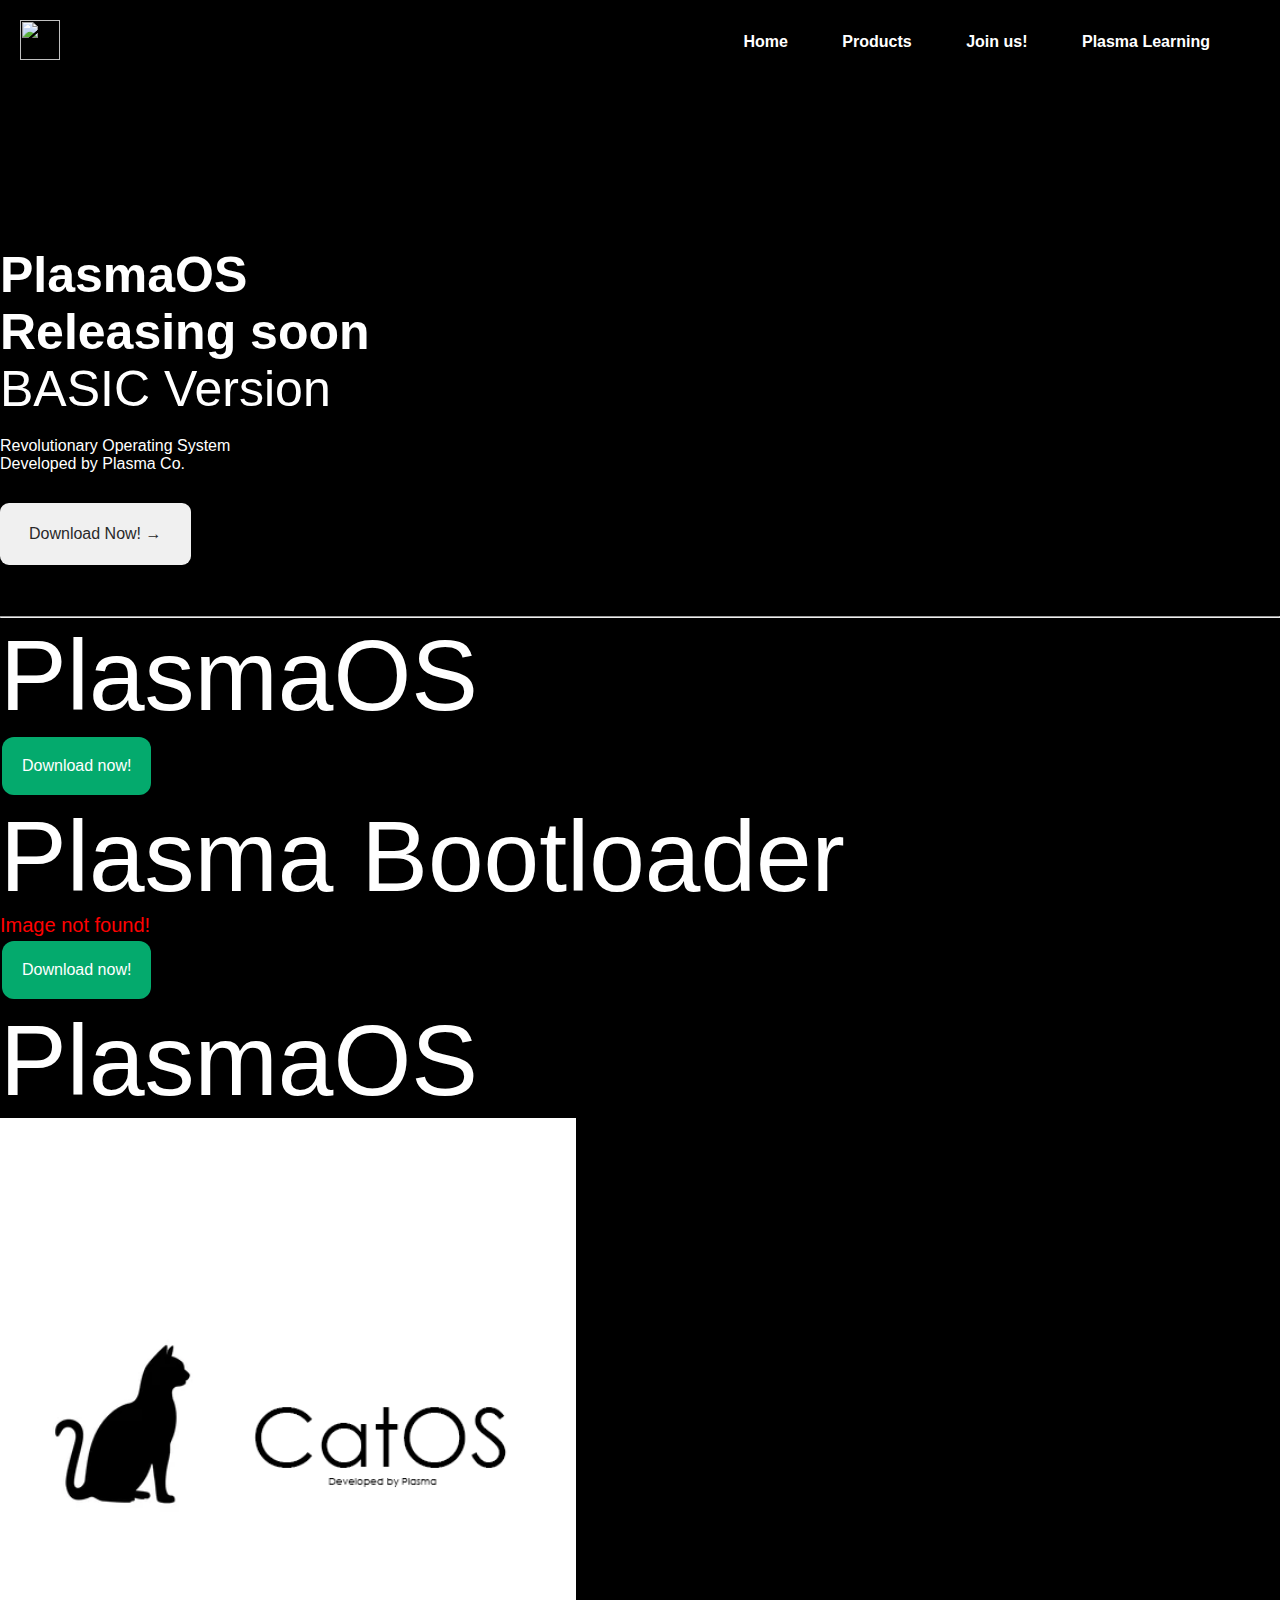
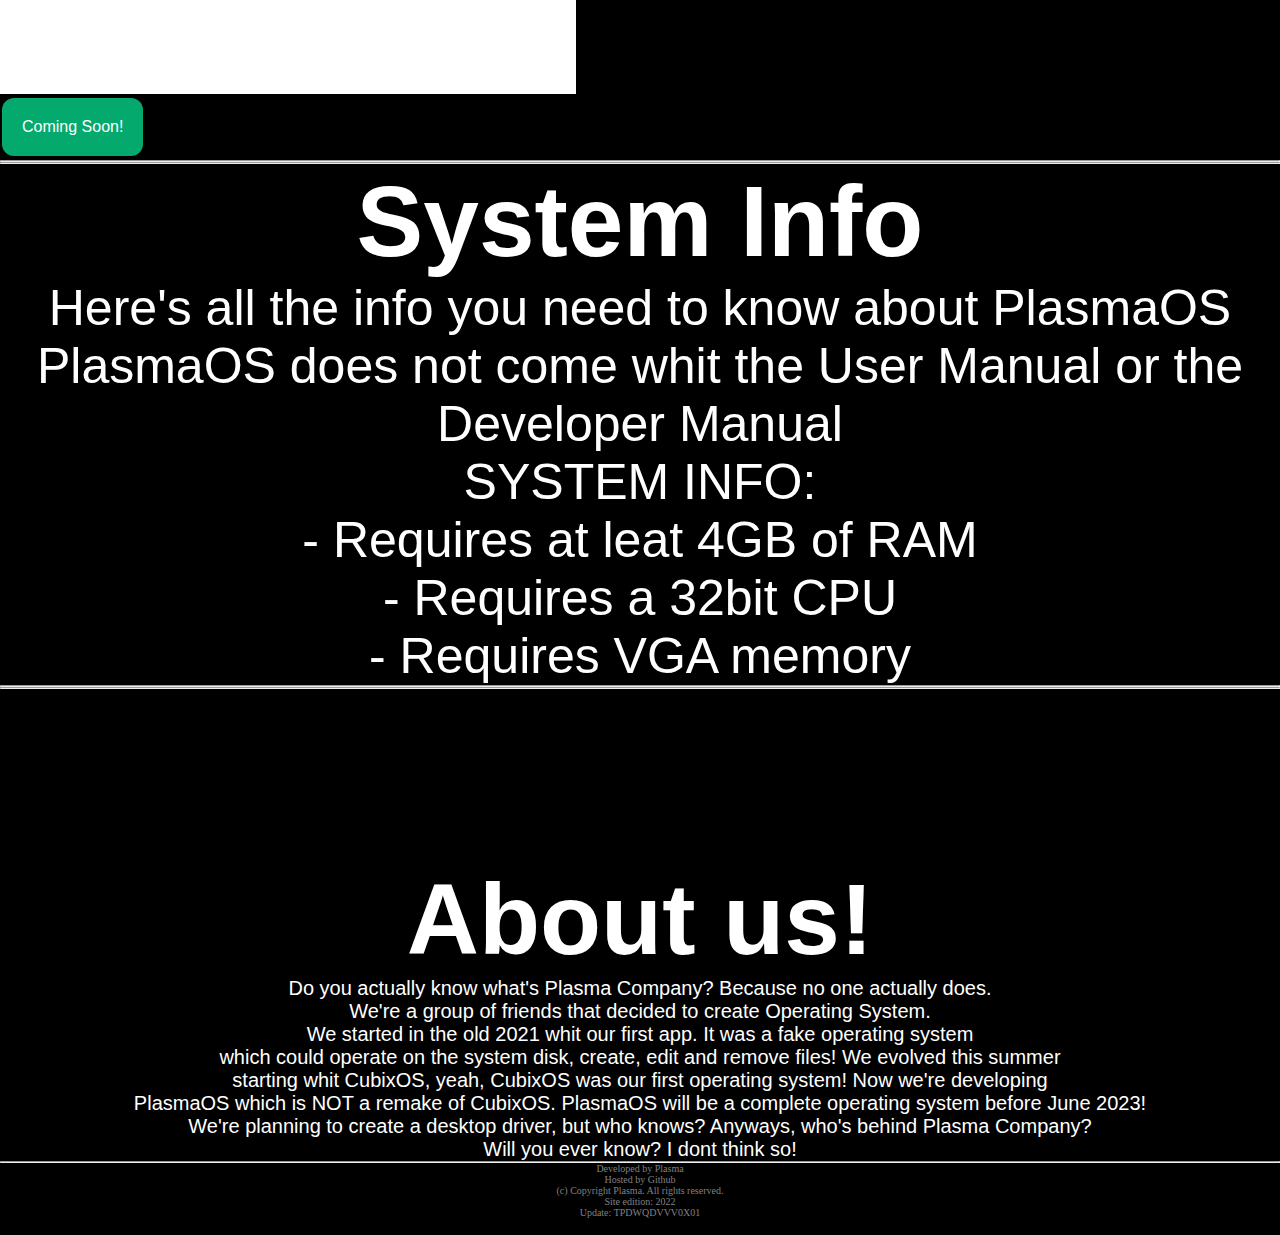
==== index.html @ cb1a321b "Update index.html" ====
<!DOCTYPE html>
<html lang="en">
<head>
    <meta charset="UTF-8">
    <meta http-equiv="X-UA-Compatible" content="IE=edge">
    <meta name="viewport" content="width=device-width, initial-scale=1.0">
    <title>Plasma</title>
    <link rel="stylesheet" href="styles.css">
    <link rel="icon" href="plasma.png">
</head>
<body>
 
    <div class="header">
        <div class="container">
            <!-- navbar -->
            <div class="navbar">
                <div class="logo">
                    <img src="plasma.png" alt="" width="40" height="40">
                </div>
 
                <nav>
                    <ul>
                        <a href="https://plasmaco.github.io/"><li>Home</li></a>
                        <a href="https://github.com/plasmaco/Plasma-OS"><li>Products</li></a>
                        <!--<li>System Info</li>
                        <li>About</li>-->
                        <a href="https://discord.gg/92RFjFyFHH"><li>Join us!</li></a>
                        <a href="https://github.com/plasmaco/Plasma-OS/tree/main/FINAL"><li>Plasma Learning</li></a>
                    </ul>
                </nav>
 
            </div>
            <!-- end navbar -->
            <div class="row" style="padding-top: 8rem;">
 
                <!-- left text -->
                <div class="col-2">
                    <h1>PlasmaOS</h1>
                    <h1>Releasing soon</h1>
                    <h1 class="text_info" >BASIC Version</h1>
                    <p class="text_para" >Revolutionary Operating System <br> Developed by Plasma Co.</p> 
                    <a href="" class="btn" >Download Now!  &#8594</a>    <!--&#8594-->        
                </div>
 
                <!-- end left text -->
 
                <!-- right image -->
                <div class="col-2" style="text-align: center;">
                  <!--<img src="plasmaoscopy.png" alt="" class="tocenter">-->
                  <video src="PlasmaADVERTISEMENT1 - Realizzato con Clipchamp.mp4" autoplay loop muted width="400" height="400"></video>
                </div>
            </div>
            
        </div>
        <div class="products">
          <hr>
          <p>PlasmaOS</p>
          <img src="plasmaoscopy.png" alt="" height="" width="" class="img">
          <a class="button button4" href="https://github.com/plasmaco/Plasma-OS/tree/main/FINAL">Download now!</a>
          <p>Plasma Bootloader</p>
          <p1>Image not found!</p>
          <a class="button button4" href="https://github.com/plasmaco/Plasma-OS/tree/main/PLASMA-BOOTLOADER">Download now!</a>
          <p>PlasmaOS</p>
          <img src="catos.png" alt="" height="" width="" class="img">
          <a class="button button4" href="">Coming Soon!</a>
          <hr>
        </div>
        <div class="sys-info">
          <hr>
          <h1>System Info</h1>
          <p>Here's all the info you need to know about PlasmaOS</p>
          <p>
            PlasmaOS does not come whit the User Manual or the Developer Manual
          </p>
          <p>SYSTEM INFO:</p>
          <p>- Requires at leat 4GB of RAM</p>
          <p>- Requires a 32bit CPU</p>
          <p>- Requires VGA memory</p>
          <hr>
        </div>
        <div class="plasma-about">
          <hr>
          <h1>-----</h1>
          <h2>About us!</h2>
          <p>Do you actually know what's Plasma Company? Because no one actually does.</p>
          <p>We're a group of friends that decided to create Operating System.</p>
          <p>We started in the old 2021 whit our first app. It was a fake operating system</p>
          <p>which could operate on the system disk, create, edit and remove files! We evolved this summer</p>
          <p>starting whit CubixOS, yeah, CubixOS was our first operating system! Now we're developing</p>
          <p>PlasmaOS which is NOT a remake of CubixOS. PlasmaOS will be a complete operating system before June 2023!</p>
          <p>We're planning to create a desktop driver, but who knows? Anyways, who's behind Plasma Company?</p>
          <p>Will you ever know? I dont think so!</p>
          <hr>
        </div>
        <div class="copyright">
          <p>Developed by Plasma</p>
          <p>Hosted by Github</p>
          <p>(c) Copyright Plasma. All rights reserved.</p>
          <p>Site edition: 2022</p>
          <p>Update: TPDWQDVVV0X01</p>
          <h1>Plasma Recognised</h1>
        </div>
      </div>
 
</body>
</html>
---- styles.css ----
@import url('https://fonts.googleapis.com/css2?family=Inter:wght@100;200;300;400;500;600;700;800;900&family=Open+Sans:ital,wght@0,300;0,400;0,500;0,600;0,700;0,800;1,300;1,400;1,500;1,600;1,700;1,800&display=swap');
 
 
*
{
    margin: 0;
    padding: 0;
    box-sizing: border-box;
    background: #000;
 
}
 
body{
 
    font-family: 'Ubuntu', sans-serif;
    height: 100vh;
}
 
.navbar
{
    display: flex;
    align-items: center;
    padding: 20px;
}
 
nav{
    flex: 1;
    text-align: right;
}
 
nav ul{
    display: inline-block;
    list-style-type: none;
}
 
nav ul li 
{
    display: inline-block;
    margin-right: 50px;
    color: white;
    font-weight: 700;
}
 
ul li:hover {
    background: rgb(0, 0, 0);
    color: #ffffffe0;
}
 
a{
    text-decoration: none;
    color:rgb(255, 255, 255); ;
}
 
p{
    color: rgb(0, 0, 0);
}
 
.container
{
    max-width: 1400px;
    margin: auto;
    flex-wrap: wrap;
    justify-content: space-around;
}
 
.row
{
    display: flex;
    align-items: center;
    flex-wrap: wrap;
    justify-content: space-around;
}
 
.col-2
{
    flex-basis: 50%;
    min-width: 300px;
}
 
.col-2 img {
    max-width: 100%;
    padding: 50px 50px;
}
 
.col-2 h1 {
    font-size: 50px;
    line-height: 32px;
    margin: 25px 0;
    color: rgb(255, 255, 255);
}
 
.text_info
{
    font-size: 40px;
    font-weight: 200;
    color: white;
}
 
.text_para
{
    margin-top: 2rem;
    border-radius: 10px;
    color: white;
}
 
.btn
{
    display: inline-block;
    background: #f0f0f0;
    color: rgb(41,41,41);
    padding: 22px 29px;
    margin: 30px 0;
    border-radius: 9px;
}
 
.btn:hover {
    background: #242c6c;
    color: white;
    transition: 0.9s;
}

.sys-info {
  color: white;
  text-align: center;
  font-size: 50px;
}

.sys-info p {
  color: white;
  text-align: center;
  font-size: 50;
}

.sys-info p {
  color: white;
  text-align: center;
  font-size: 30;
}

.plasma-about h1{
  color: black;
  text-align: center;
  font-size: 150px;
}

.plasma-about h2{
  color: white;
  text-align: center;
  font-size: 100px;
}

.plasma-about p{
  color: white;
  text-align: center;
  font-size: 20px;
}

.copyright p{
  color: grey;
  text-align: center;
  font-family: Georgia, 'Times New Roman', Times, serif;
  font-size: 10px;
}

.copyright h1{
  color: black;
  text-align: center;
  font: 'Ubuntu', sans-serif;
  font-size: 15px;
}

.button {
    background-color: #04AA6D;
   border: none;
    color: white;
    padding: 20px;
    text-align: center;
    text-decoration: none;
    display: inline-block;
   font-size: 16px;
    margin: 4px 2px;
  }
  
  .button4 {border-radius: 12px;}

.products p {
    color: white;
    text-align: left;
    font-size: 100px;
}

.products p1 {
    color: red;
    text-align: left;
    font-size: 20px;
}

.products img {
    display: block;
    margin-left: left;
    margin-right: left;
    width: 45%;
}
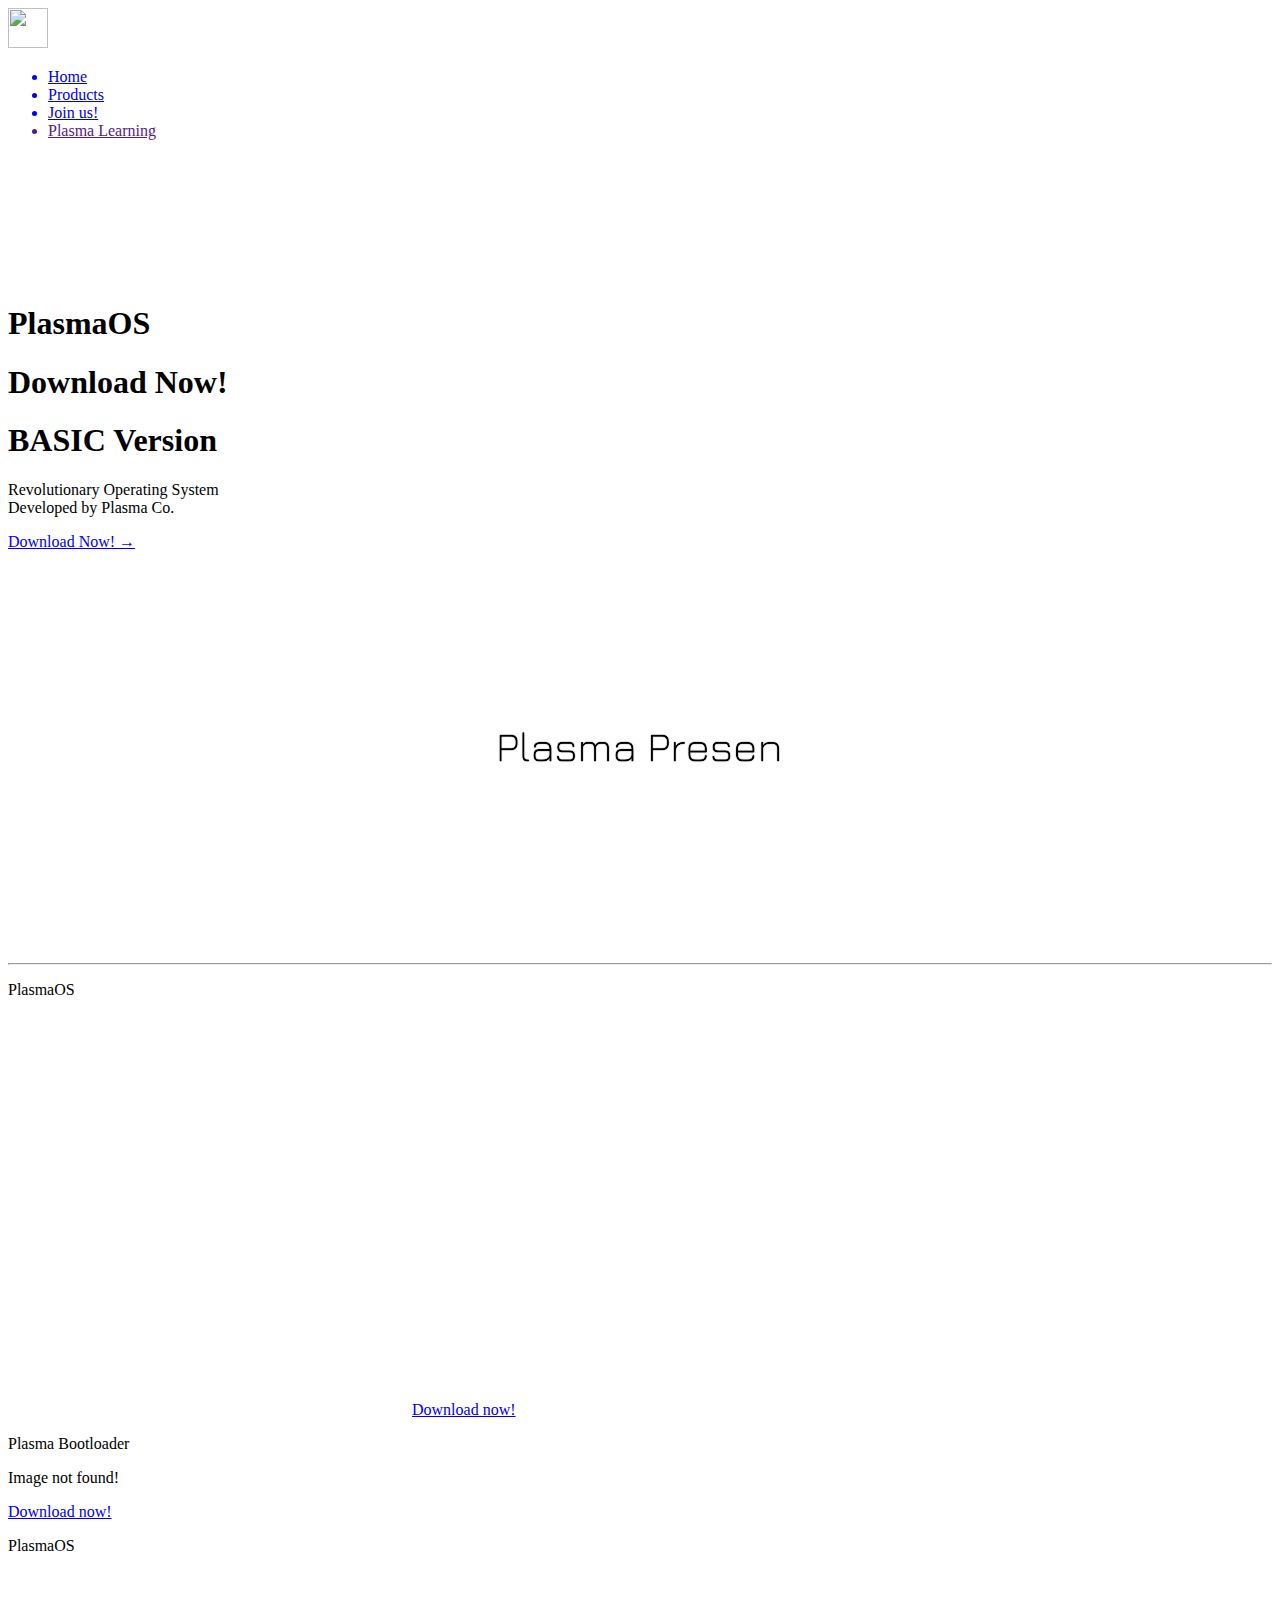
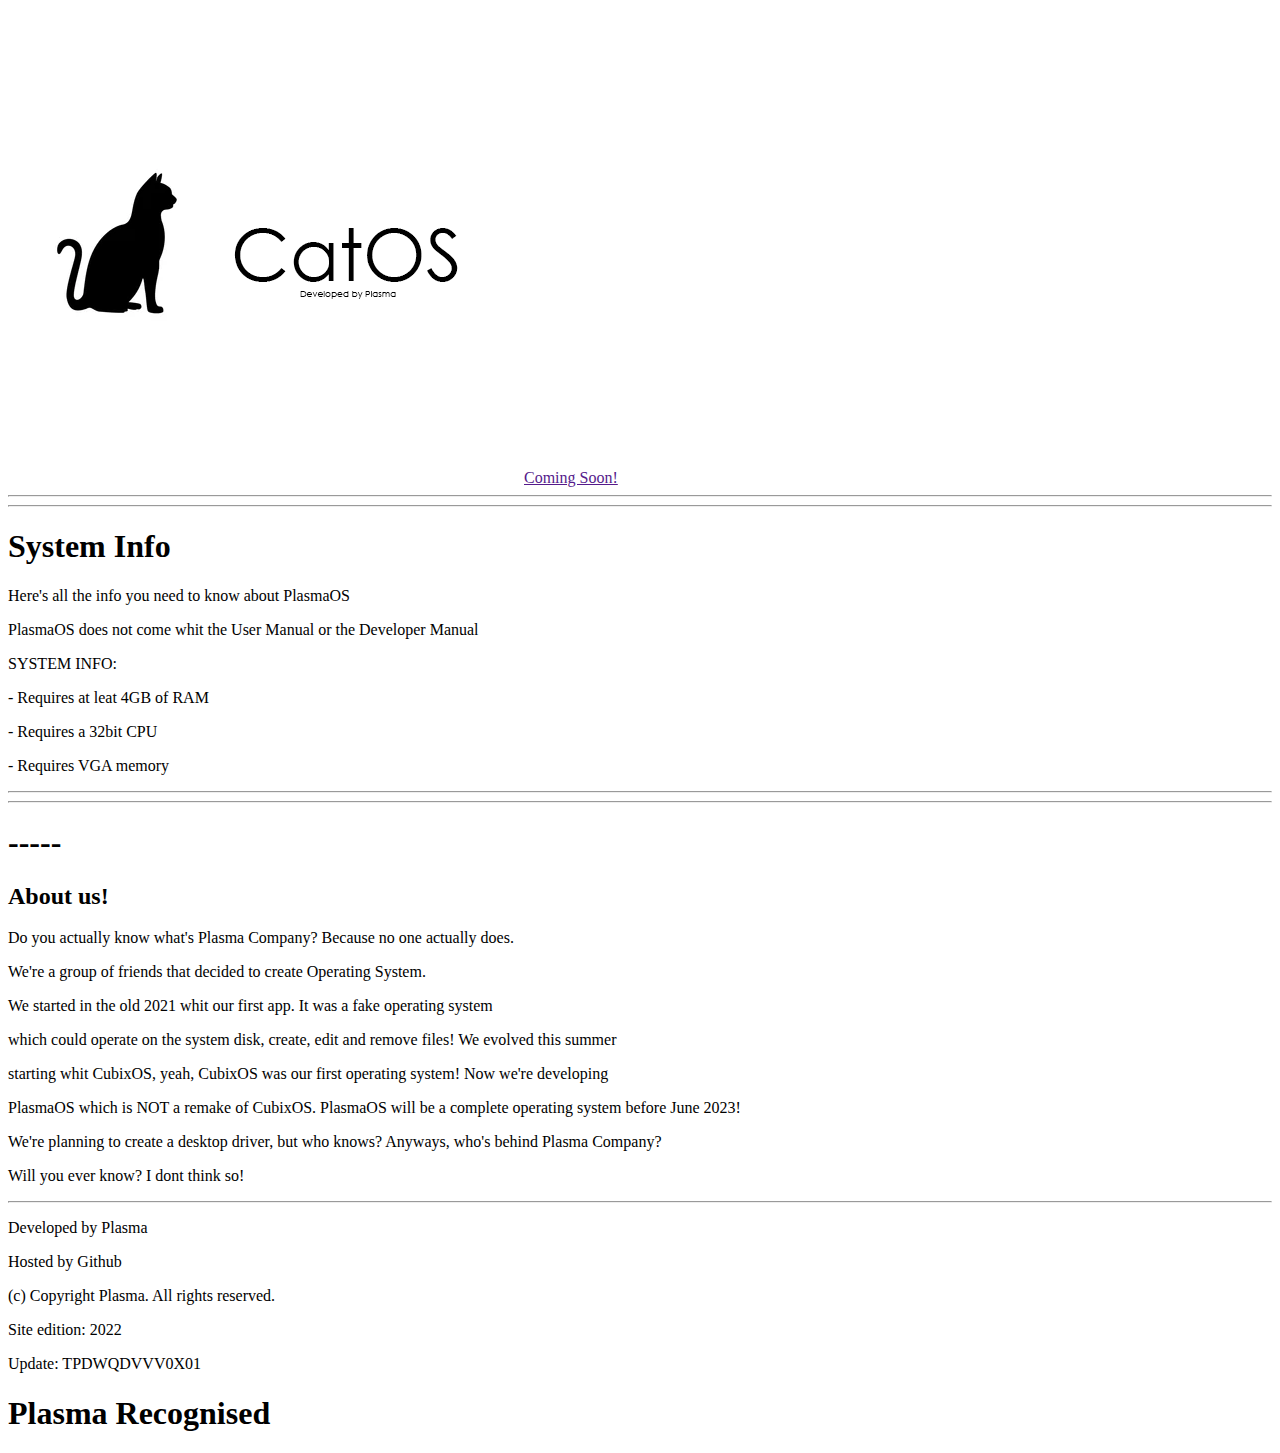
==== commit 1b51c412: "Merge pull request #4 from plasmaco/gabmeow-patch-2" ====
--- a/index.html
+++ b/index.html
@@ -5,7 +5,7 @@
     <meta http-equiv="X-UA-Compatible" content="IE=edge">
     <meta name="viewport" content="width=device-width, initial-scale=1.0">
     <title>Plasma</title>
-    <link rel="stylesheet" href="styles.css">
+    <link rel="stylesheet" href="style.css">
     <link rel="icon" href="plasma.png">
 </head>
 <body>
@@ -25,7 +25,7 @@
                         <!--<li>System Info</li>
                         <li>About</li>-->
                         <a href="https://discord.gg/92RFjFyFHH"><li>Join us!</li></a>
-                        <a href="https://github.com/plasmaco/Plasma-OS/tree/main/FINAL"><li>Plasma Learning</li></a>
+                        <a href=""><li>Plasma Learning</li></a>
                     </ul>
                 </nav>
  
@@ -36,10 +36,10 @@
                 <!-- left text -->
                 <div class="col-2">
                     <h1>PlasmaOS</h1>
-                    <h1>Releasing soon</h1>
+                    <h1>Download Now!</h1>
                     <h1 class="text_info" >BASIC Version</h1>
                     <p class="text_para" >Revolutionary Operating System <br> Developed by Plasma Co.</p> 
-                    <a href="" class="btn" >Download Now!  &#8594</a>    <!--&#8594-->        
+                    <a href="https://github.com/plasmaco/Plasma-OS/FINAL" class="btn" >Download Now!  &#8594</a>    <!--&#8594-->        
                 </div>
  
                 <!-- end left text -->
@@ -47,7 +47,7 @@
                 <!-- right image -->
                 <div class="col-2" style="text-align: center;">
                   <!--<img src="plasmaoscopy.png" alt="" class="tocenter">-->
-                  <video src="PlasmaADVERTISEMENT1 - Realizzato con Clipchamp.mp4" autoplay loop muted width="400" height="400"></video>
+                  <video src="CatOS - Realizzato con Clipchamp.mp4" autoplay loop muted width="400" height="400" class="catvid"></video>
                 </div>
             </div>
             
@@ -55,7 +55,7 @@
         <div class="products">
           <hr>
           <p>PlasmaOS</p>
-          <img src="plasmaoscopy.png" alt="" height="" width="" class="img">
+          <video src="PlasmaADVERTISEMENT1 - Realizzato con Clipchamp.mp4" autoplay loop muted width="400" height="400" class="img"></video>
           <a class="button button4" href="https://github.com/plasmaco/Plasma-OS/tree/main/FINAL">Download now!</a>
           <p>Plasma Bootloader</p>
           <p1>Image not found!</p>
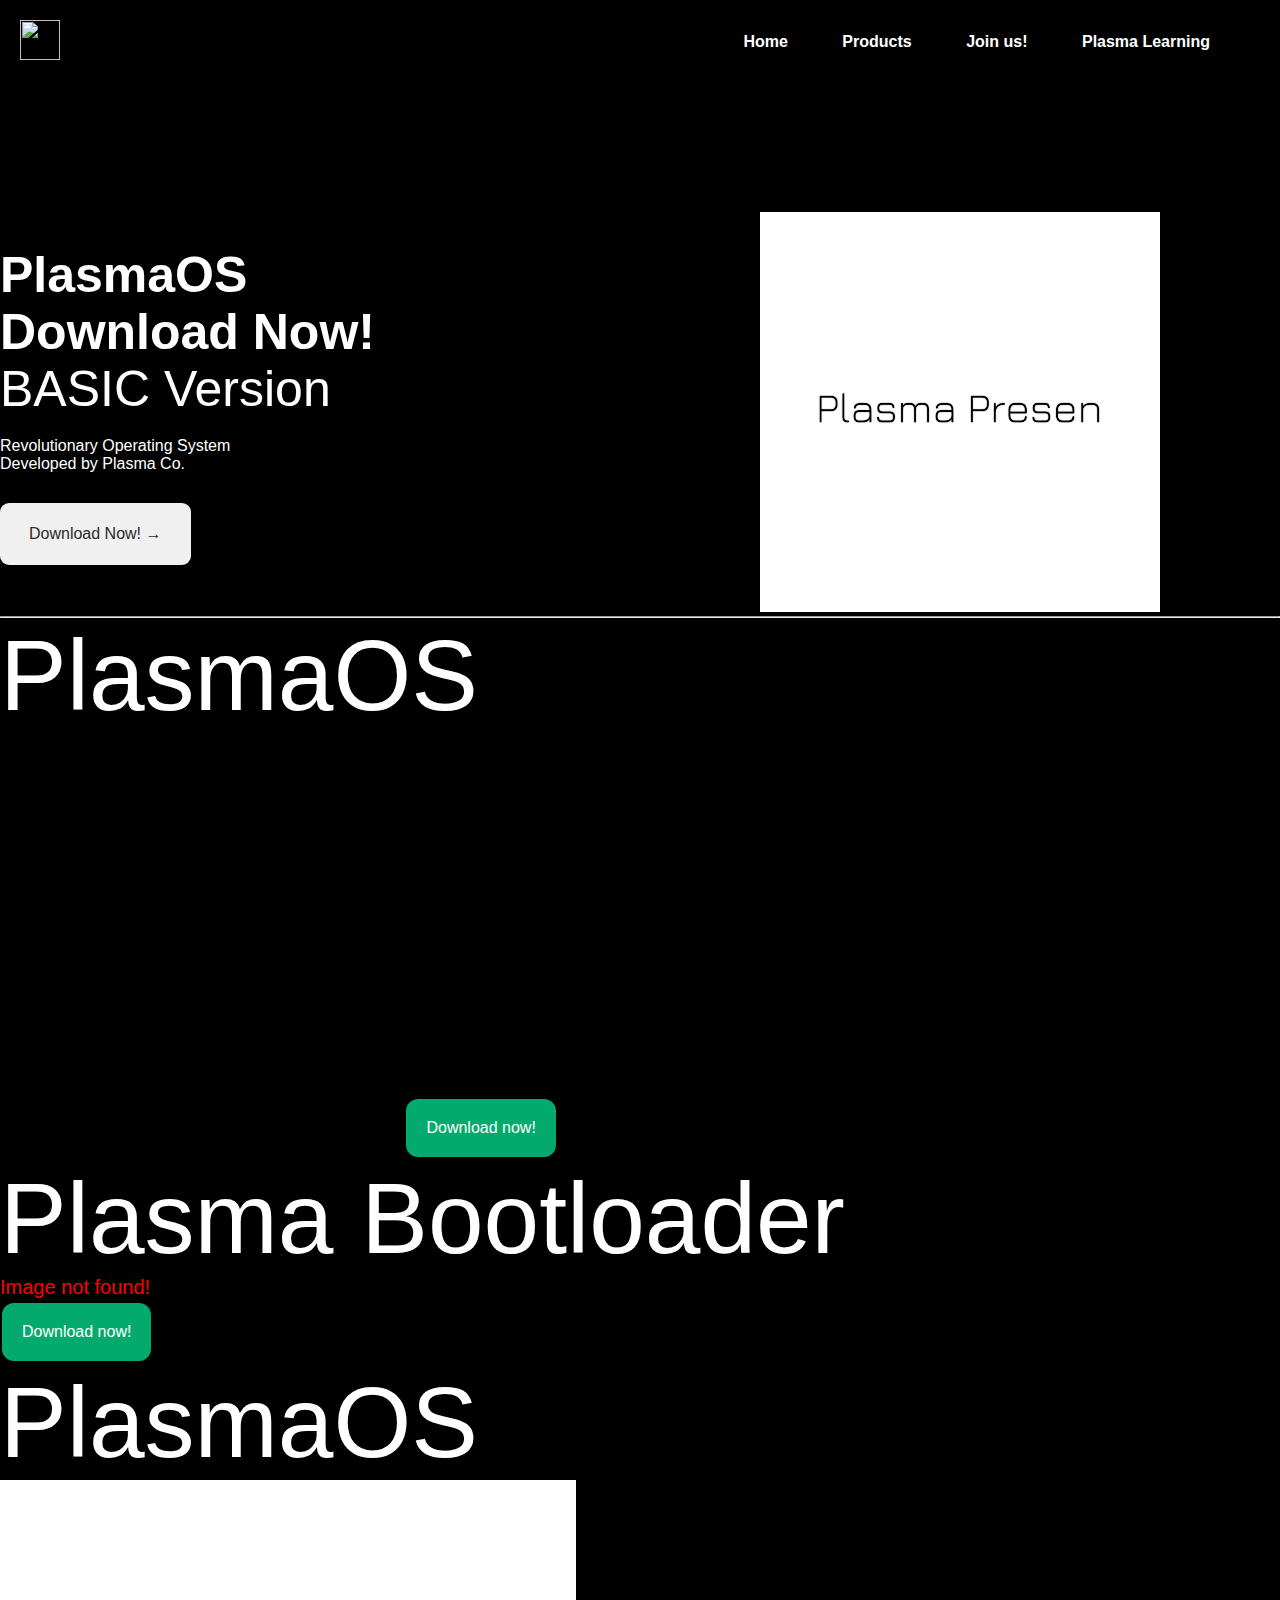
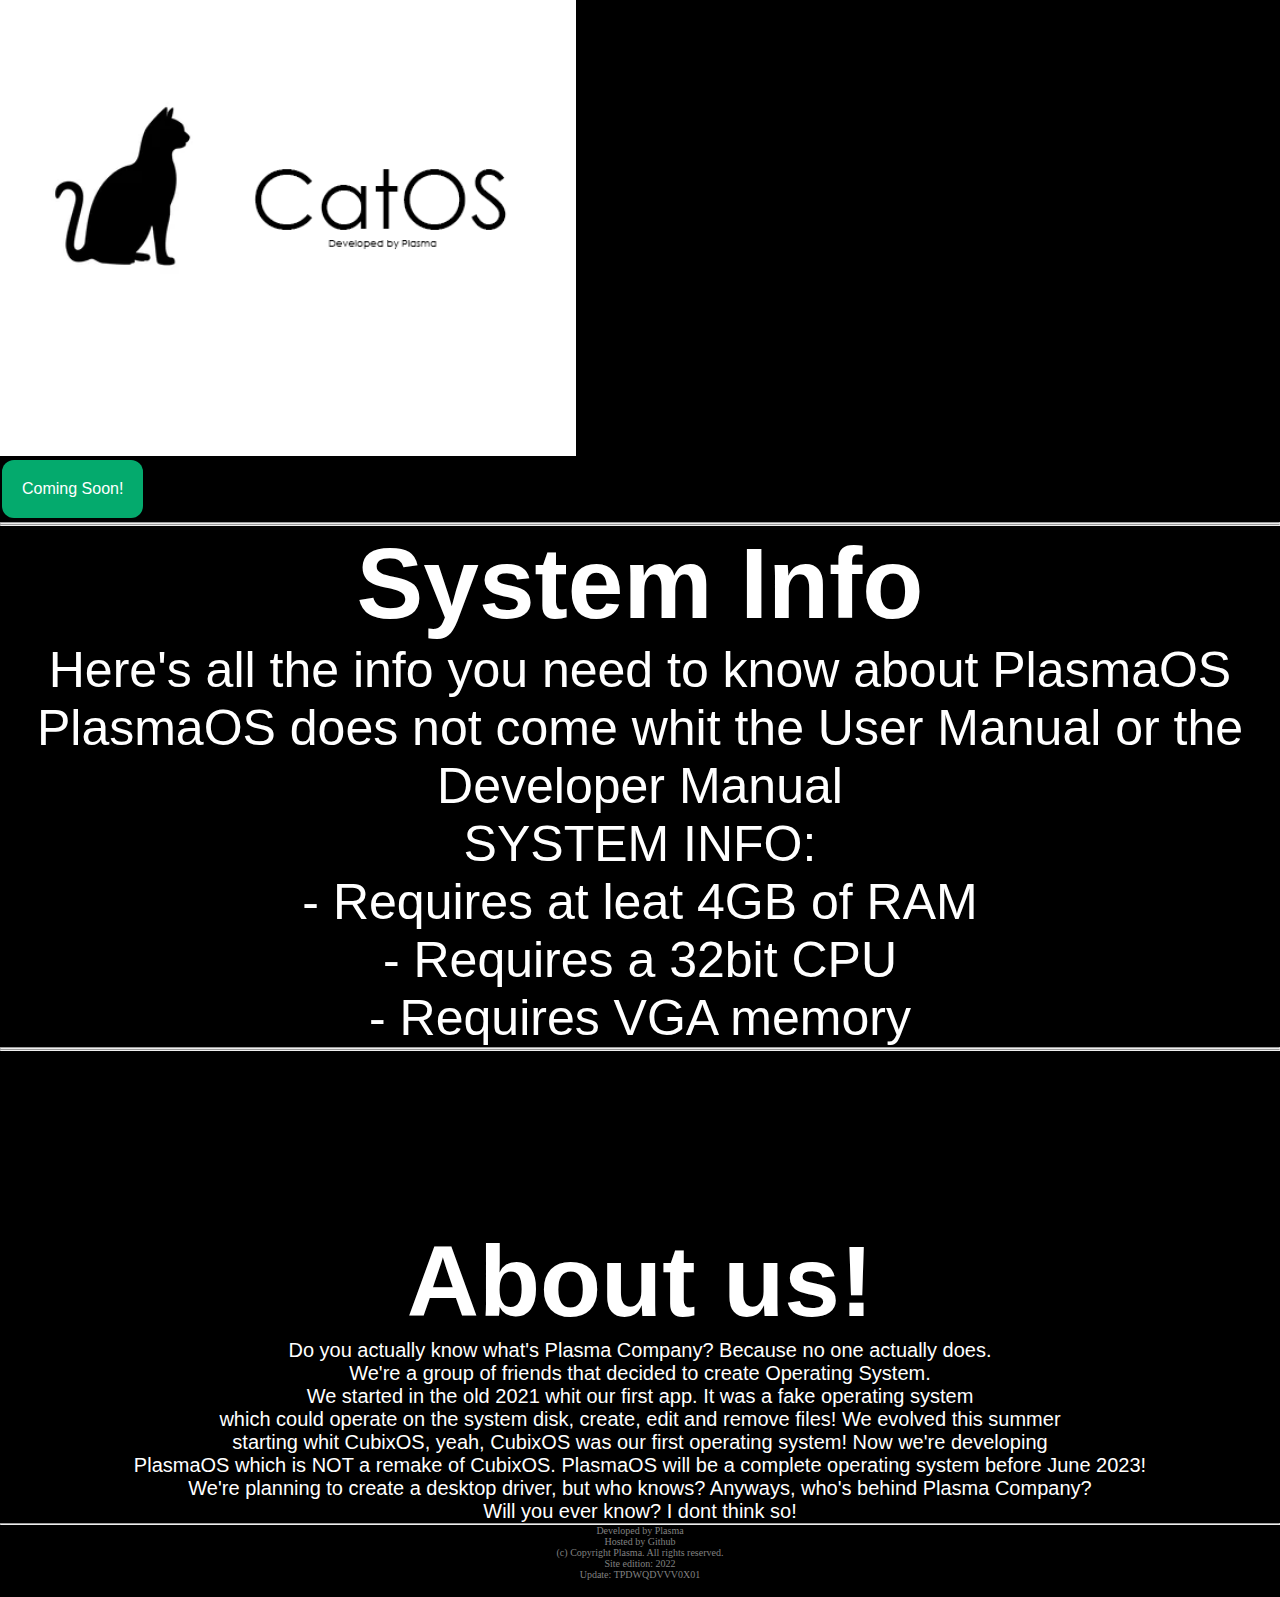
==== commit dbacbd10: "Update index.html" ====
--- a/index.html
+++ b/index.html
@@ -5,7 +5,7 @@
     <meta http-equiv="X-UA-Compatible" content="IE=edge">
     <meta name="viewport" content="width=device-width, initial-scale=1.0">
     <title>Plasma</title>
-    <link rel="stylesheet" href="style.css">
+    <link rel="stylesheet" href="styles.css">
     <link rel="icon" href="plasma.png">
 </head>
 <body>
--- a/styles.css
+++ b/styles.css
@@ -0,0 +1,203 @@
+@import url('https://fonts.googleapis.com/css2?family=Inter:wght@100;200;300;400;500;600;700;800;900&family=Open+Sans:ital,wght@0,300;0,400;0,500;0,600;0,700;0,800;1,300;1,400;1,500;1,600;1,700;1,800&display=swap');
+ 
+ 
+*
+{
+    margin: 0;
+    padding: 0;
+    box-sizing: border-box;
+    background: #000;
+ 
+}
+ 
+body{
+ 
+    font-family: 'Ubuntu', sans-serif;
+    height: 100vh;
+}
+ 
+.navbar
+{
+    display: flex;
+    align-items: center;
+    padding: 20px;
+}
+ 
+nav{
+    flex: 1;
+    text-align: right;
+}
+ 
+nav ul{
+    display: inline-block;
+    list-style-type: none;
+}
+ 
+nav ul li 
+{
+    display: inline-block;
+    margin-right: 50px;
+    color: white;
+    font-weight: 700;
+}
+ 
+ul li:hover {
+    background: rgb(0, 0, 0);
+    color: #ffffffe0;
+}
+ 
+a{
+    text-decoration: none;
+    color:rgb(255, 255, 255); ;
+}
+ 
+p{
+    color: rgb(0, 0, 0);
+}
+ 
+.container
+{
+    max-width: 1400px;
+    margin: auto;
+    flex-wrap: wrap;
+    justify-content: space-around;
+}
+ 
+.row
+{
+    display: flex;
+    align-items: center;
+    flex-wrap: wrap;
+    justify-content: space-around;
+}
+ 
+.col-2
+{
+    flex-basis: 50%;
+    min-width: 300px;
+}
+ 
+.col-2 img {
+    max-width: 100%;
+    padding: 50px 50px;
+}
+ 
+.col-2 h1 {
+    font-size: 50px;
+    line-height: 32px;
+    margin: 25px 0;
+    color: rgb(255, 255, 255);
+}
+ 
+.text_info
+{
+    font-size: 40px;
+    font-weight: 200;
+    color: white;
+}
+ 
+.text_para
+{
+    margin-top: 2rem;
+    border-radius: 10px;
+    color: white;
+}
+ 
+.btn
+{
+    display: inline-block;
+    background: #f0f0f0;
+    color: rgb(41,41,41);
+    padding: 22px 29px;
+    margin: 30px 0;
+    border-radius: 9px;
+}
+ 
+.btn:hover {
+    background: #242c6c;
+    color: white;
+    transition: 0.9s;
+}
+
+.sys-info {
+  color: white;
+  text-align: center;
+  font-size: 50px;
+}
+
+.sys-info p {
+  color: white;
+  text-align: center;
+  font-size: 50;
+}
+
+.sys-info p {
+  color: white;
+  text-align: center;
+  font-size: 30;
+}
+
+.plasma-about h1{
+  color: black;
+  text-align: center;
+  font-size: 150px;
+}
+
+.plasma-about h2{
+  color: white;
+  text-align: center;
+  font-size: 100px;
+}
+
+.plasma-about p{
+  color: white;
+  text-align: center;
+  font-size: 20px;
+}
+
+.copyright p{
+  color: grey;
+  text-align: center;
+  font-family: Georgia, 'Times New Roman', Times, serif;
+  font-size: 10px;
+}
+
+.copyright h1{
+  color: black;
+  text-align: center;
+  font: 'Ubuntu', sans-serif;
+  font-size: 15px;
+}
+
+.button {
+    background-color: #04AA6D;
+   border: none;
+    color: white;
+    padding: 20px;
+    text-align: center;
+    text-decoration: none;
+    display: inline-block;
+   font-size: 16px;
+    margin: 4px 2px;
+  }
+  
+  .button4 {border-radius: 12px;}
+
+.products p {
+    color: white;
+    text-align: left;
+    font-size: 100px;
+}
+
+.products p1 {
+    color: red;
+    text-align: left;
+    font-size: 20px;
+}
+
+.products img {
+    display: block;
+    margin-left: left;
+    margin-right: left;
+    width: 45%;
+}
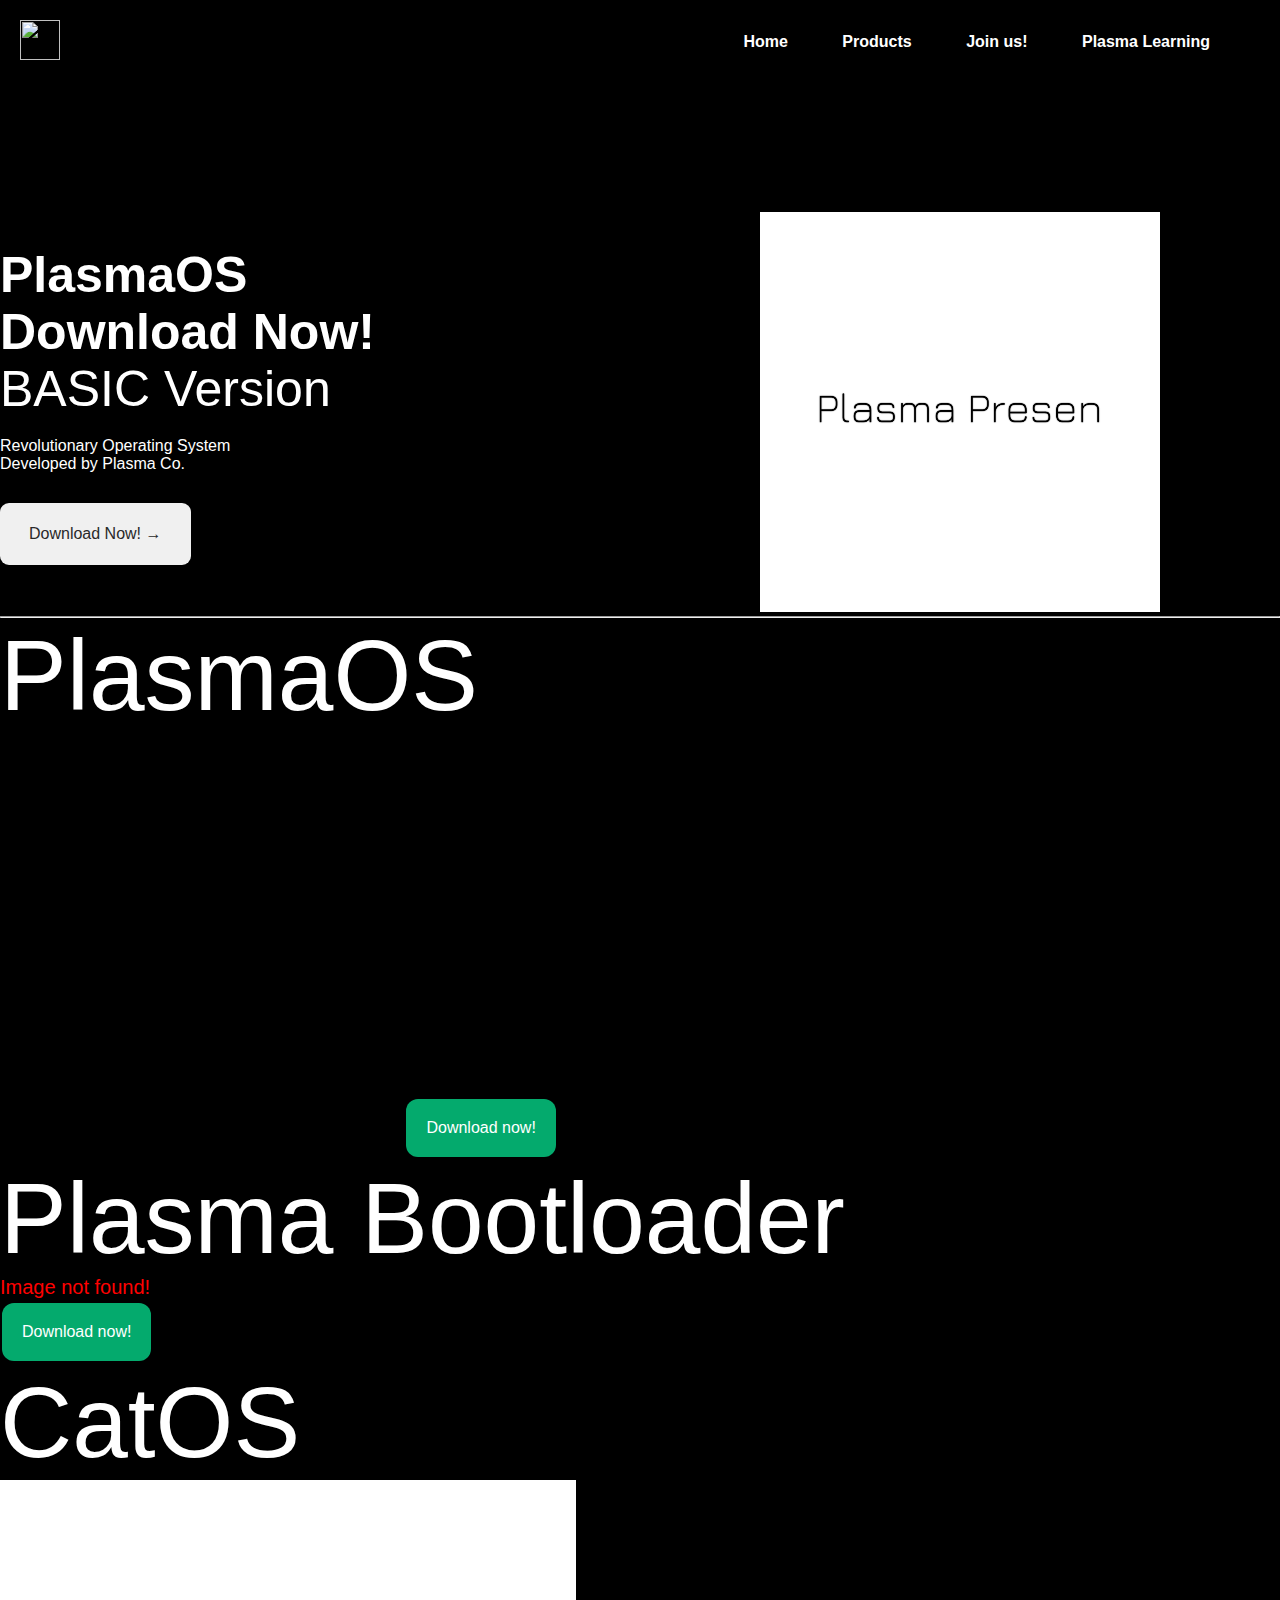
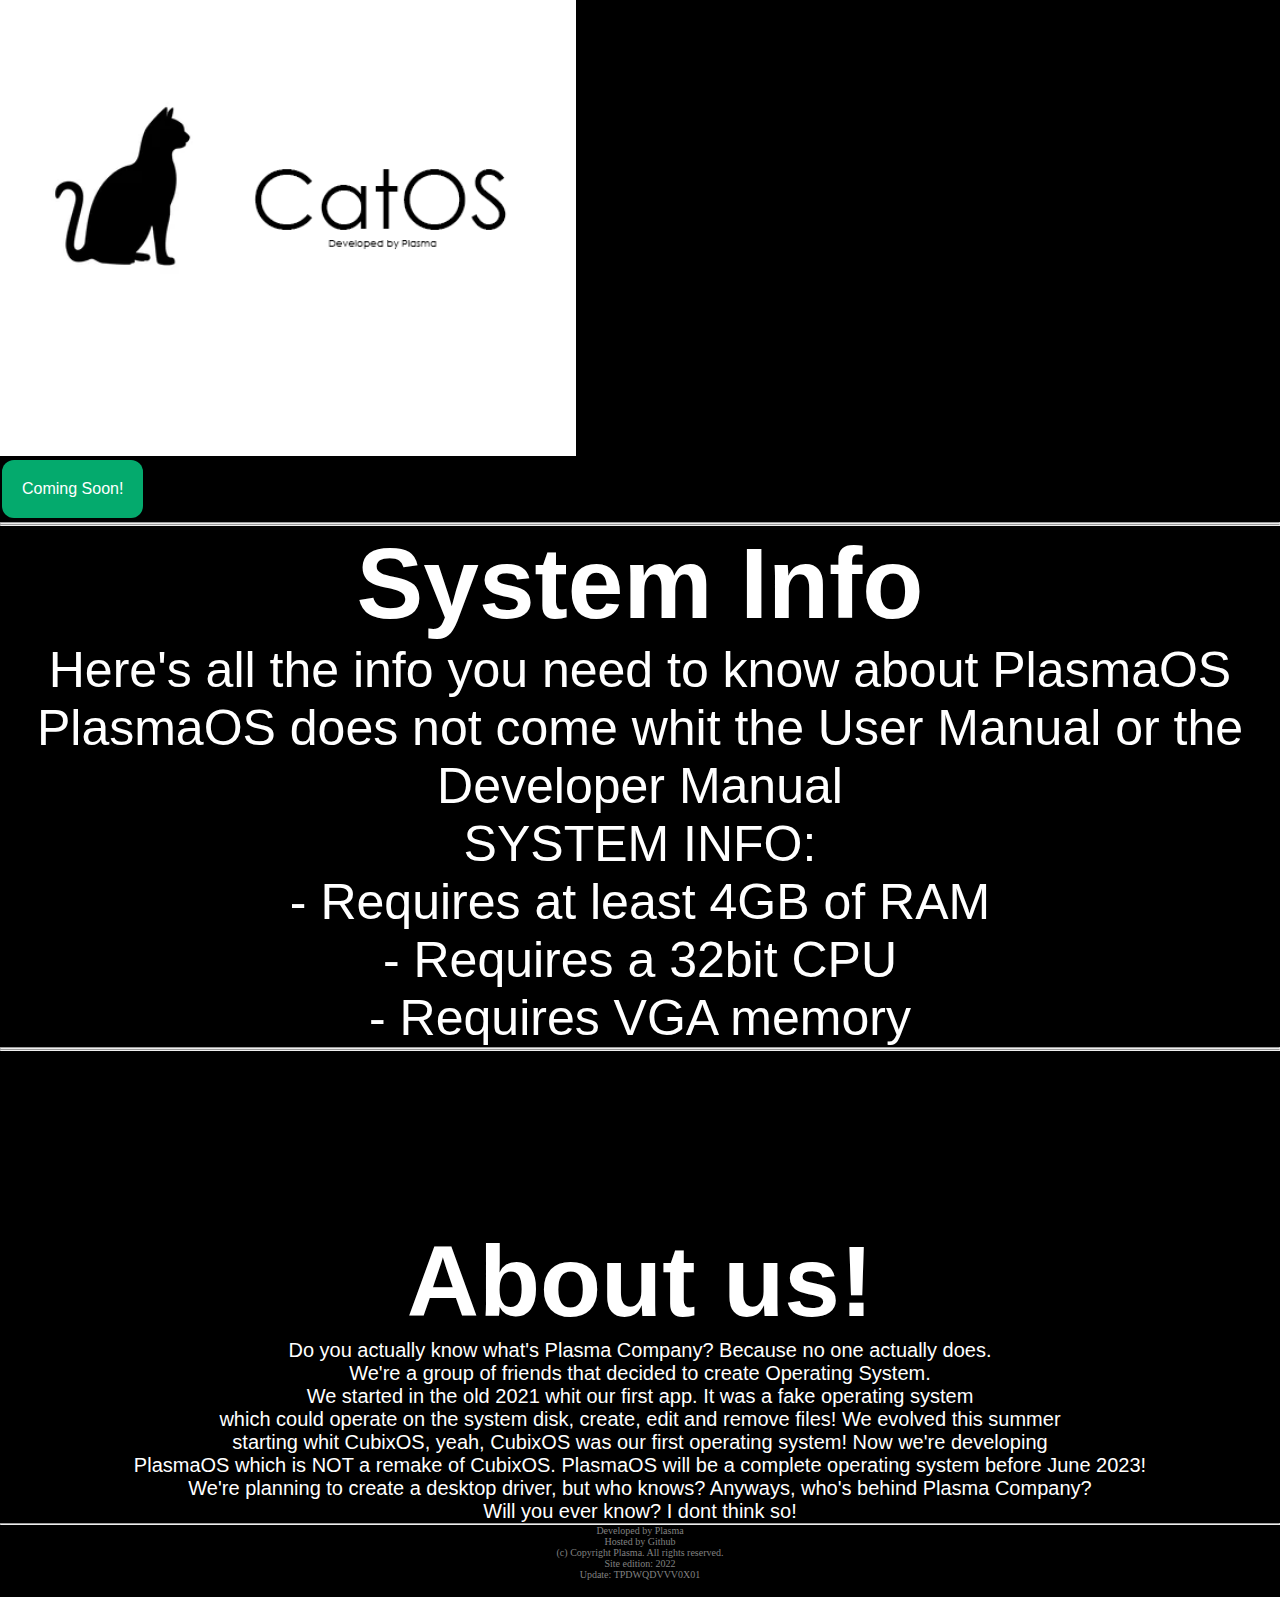
==== commit e5e1eca2: "Update index.html" ====
--- a/index.html
+++ b/index.html
@@ -39,7 +39,7 @@
                     <h1>Download Now!</h1>
                     <h1 class="text_info" >BASIC Version</h1>
                     <p class="text_para" >Revolutionary Operating System <br> Developed by Plasma Co.</p> 
-                    <a href="https://github.com/plasmaco/Plasma-OS/FINAL" class="btn" >Download Now!  &#8594</a>    <!--&#8594-->        
+                    <a href="https://github.com/plasmaco/Plasma-OS/tree/main/FINAL" class="btn" >Download Now!  &#8594</a>    <!--&#8594-->        
                 </div>
  
                 <!-- end left text -->
@@ -60,7 +60,7 @@
           <p>Plasma Bootloader</p>
           <p1>Image not found!</p>
           <a class="button button4" href="https://github.com/plasmaco/Plasma-OS/tree/main/PLASMA-BOOTLOADER">Download now!</a>
-          <p>PlasmaOS</p>
+          <p>CatOS</p>
           <img src="catos.png" alt="" height="" width="" class="img">
           <a class="button button4" href="">Coming Soon!</a>
           <hr>
@@ -73,7 +73,7 @@
             PlasmaOS does not come whit the User Manual or the Developer Manual
           </p>
           <p>SYSTEM INFO:</p>
-          <p>- Requires at leat 4GB of RAM</p>
+          <p>- Requires at least 4GB of RAM</p>
           <p>- Requires a 32bit CPU</p>
           <p>- Requires VGA memory</p>
           <hr>
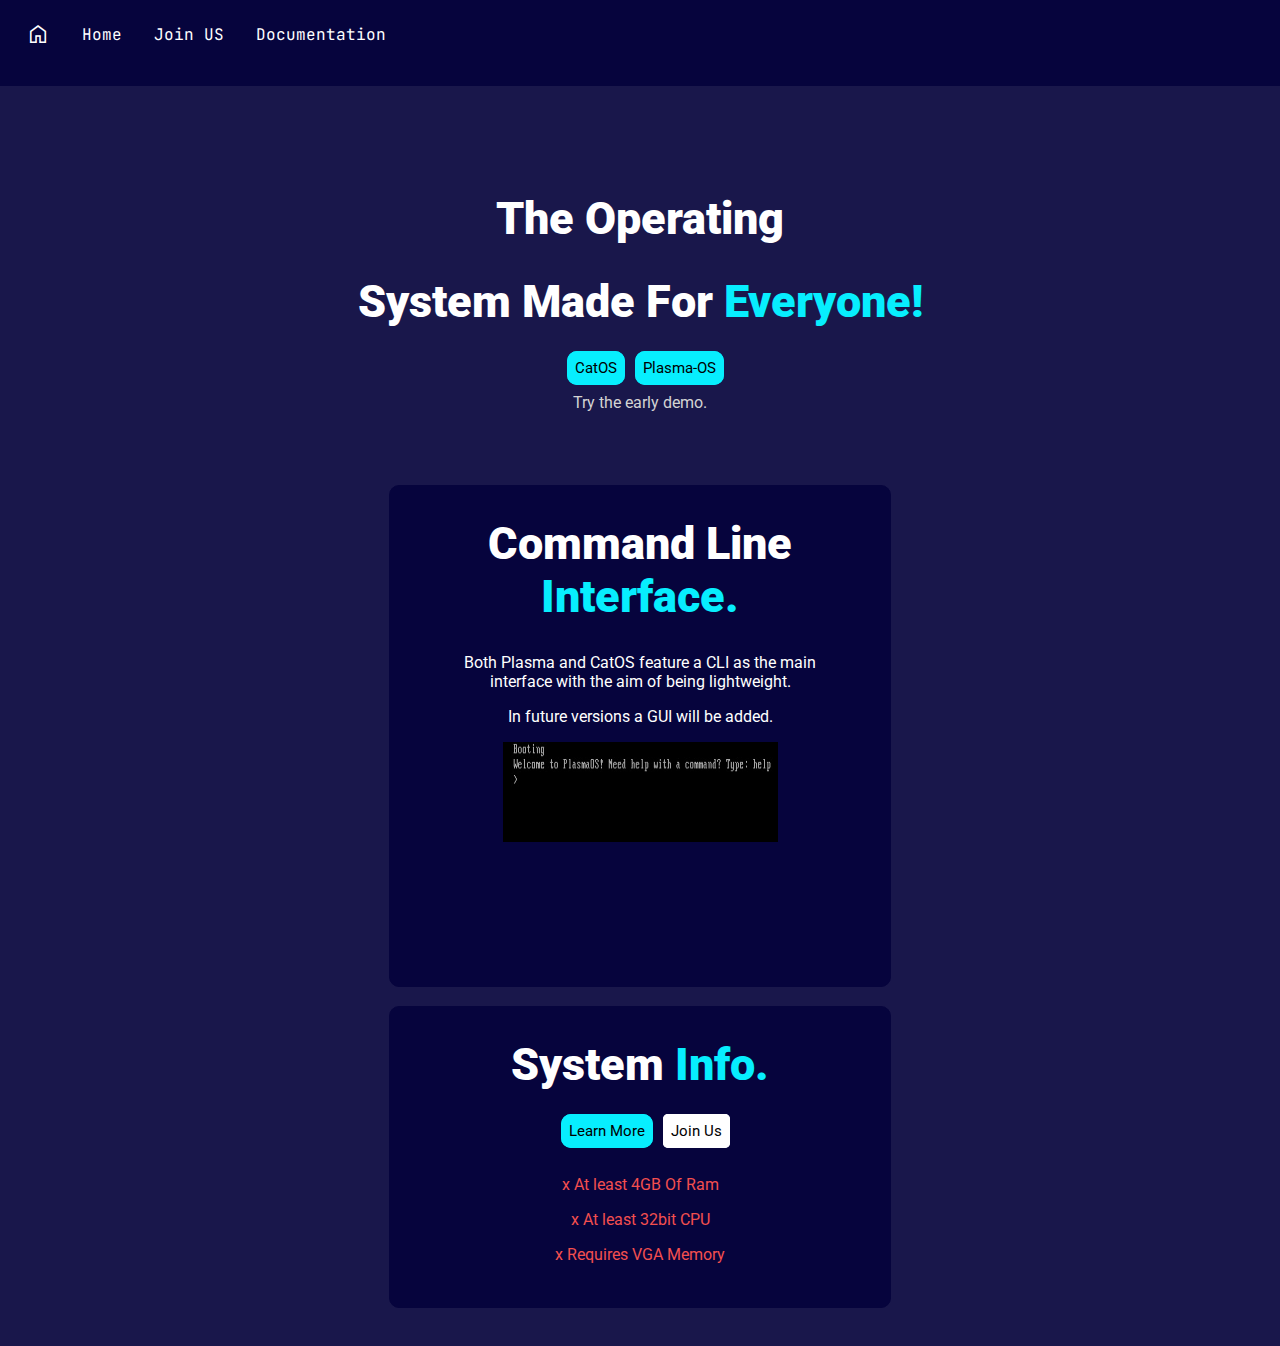
==== commit 10507d98: "Create index.html" ====
--- a/index.html
+++ b/index.html
@@ -1,106 +1,44 @@
+
 <!DOCTYPE html>
 <html lang="en">
 <head>
     <meta charset="UTF-8">
     <meta http-equiv="X-UA-Compatible" content="IE=edge">
     <meta name="viewport" content="width=device-width, initial-scale=1.0">
-    <title>Plasma</title>
-    <link rel="stylesheet" href="styles.css">
-    <link rel="icon" href="plasma.png">
+    <link rel="stylesheet" href="style.css">
+    <link rel="stylesheet" href="https://fonts.googleapis.com/css2?family=Material+Symbols+Outlined:opsz,wght,FILL,GRAD@20..48,100..700,0..1,-50..200" />
+    <title>The Plasma Project</title>
 </head>
 <body>
- 
-    <div class="header">
-        <div class="container">
-            <!-- navbar -->
-            <div class="navbar">
-                <div class="logo">
-                    <img src="plasma.png" alt="" width="40" height="40">
-                </div>
- 
-                <nav>
-                    <ul>
-                        <a href="https://plasmaco.github.io/"><li>Home</li></a>
-                        <a href="https://github.com/plasmaco/Plasma-OS"><li>Products</li></a>
-                        <!--<li>System Info</li>
-                        <li>About</li>-->
-                        <a href="https://discord.gg/92RFjFyFHH"><li>Join us!</li></a>
-                        <a href=""><li>Plasma Learning</li></a>
-                    </ul>
-                </nav>
- 
-            </div>
-            <!-- end navbar -->
-            <div class="row" style="padding-top: 8rem;">
- 
-                <!-- left text -->
-                <div class="col-2">
-                    <h1>PlasmaOS</h1>
-                    <h1>Download Now!</h1>
-                    <h1 class="text_info" >BASIC Version</h1>
-                    <p class="text_para" >Revolutionary Operating System <br> Developed by Plasma Co.</p> 
-                    <a href="https://github.com/plasmaco/Plasma-OS/tree/main/FINAL" class="btn" >Download Now!  &#8594</a>    <!--&#8594-->        
-                </div>
- 
-                <!-- end left text -->
- 
-                <!-- right image -->
-                <div class="col-2" style="text-align: center;">
-                  <!--<img src="plasmaoscopy.png" alt="" class="tocenter">-->
-                  <video src="CatOS - Realizzato con Clipchamp.mp4" autoplay loop muted width="400" height="400" class="catvid"></video>
-                </div>
-            </div>
-            
-        </div>
-        <div class="products">
-          <hr>
-          <p>PlasmaOS</p>
-          <video src="PlasmaADVERTISEMENT1 - Realizzato con Clipchamp.mp4" autoplay loop muted width="400" height="400" class="img"></video>
-          <a class="button button4" href="https://github.com/plasmaco/Plasma-OS/tree/main/FINAL">Download now!</a>
-          <p>Plasma Bootloader</p>
-          <p1>Image not found!</p>
-          <a class="button button4" href="https://github.com/plasmaco/Plasma-OS/tree/main/PLASMA-BOOTLOADER">Download now!</a>
-          <p>CatOS</p>
-          <img src="catos.png" alt="" height="" width="" class="img">
-          <a class="button button4" href="">Coming Soon!</a>
-          <hr>
-        </div>
-        <div class="sys-info">
-          <hr>
-          <h1>System Info</h1>
-          <p>Here's all the info you need to know about PlasmaOS</p>
-          <p>
-            PlasmaOS does not come whit the User Manual or the Developer Manual
-          </p>
-          <p>SYSTEM INFO:</p>
-          <p>- Requires at least 4GB of RAM</p>
-          <p>- Requires a 32bit CPU</p>
-          <p>- Requires VGA memory</p>
-          <hr>
-        </div>
-        <div class="plasma-about">
-          <hr>
-          <h1>-----</h1>
-          <h2>About us!</h2>
-          <p>Do you actually know what's Plasma Company? Because no one actually does.</p>
-          <p>We're a group of friends that decided to create Operating System.</p>
-          <p>We started in the old 2021 whit our first app. It was a fake operating system</p>
-          <p>which could operate on the system disk, create, edit and remove files! We evolved this summer</p>
-          <p>starting whit CubixOS, yeah, CubixOS was our first operating system! Now we're developing</p>
-          <p>PlasmaOS which is NOT a remake of CubixOS. PlasmaOS will be a complete operating system before June 2023!</p>
-          <p>We're planning to create a desktop driver, but who knows? Anyways, who's behind Plasma Company?</p>
-          <p>Will you ever know? I dont think so!</p>
-          <hr>
-        </div>
-        <div class="copyright">
-          <p>Developed by Plasma</p>
-          <p>Hosted by Github</p>
-          <p>(c) Copyright Plasma. All rights reserved.</p>
-          <p>Site edition: 2022</p>
-          <p>Update: TPDWQDVVV0X01</p>
-          <h1>Plasma Recognised</h1>
-        </div>
-      </div>
- 
+    <div class="nav" style="font-family: 'JetBrains Mono', monospace; background-color: #06043D;">
+        <ul>
+            <li><a><span class="material-symbols-outlined">home</span></a></li>
+            <li><a href="#" style="position: relative; top: 10px;">Home</a></li>
+            <li><a href="join/join.html" style="position: relative; top: 10px;">Join US</a></li>
+            <li><a href="documentation/doc.html" style="position: relative; top: 10px;">Documentation</a></li>
+        </ul><br>
+    </div><br><br><br><br>
+
+    <h1 style="font-size: 45px; font-family: 'Roboto', sans-serif;"><b>The Operating</b></h1>
+    <h1 style="font-size: 45px; font-family: 'Roboto', sans-serif;"><b>System Made For <span style="color: #07EEFE;">Everyone!</span></b></h1>
+    <a class="test" href="#">CatOS</a><a class="test" href="https://github.com/plasmaco/Plasma-OS/tree/main/FINAL">Plasma-OS</a><br>
+    <p style="color: lightgrey;">Try the early demo.</p><br><br><br>
+
+    <div style="background-color: #06043D; width: 500px; height: 500px; margin: 0 auto; border: #06043D 1px solid; border-radius: 10px;">
+        <h1 style="font-size: 45px; font-family: 'Roboto', sans-serif;"><b>Command Line <span style="color: #07EEFE;">Interface.</span></b></h1>
+        <p>Both Plasma and CatOS feature a CLI as the main<br>interface with the aim of being lightweight.</p>
+        <p>In future versions a GUI will be added.</p>
+        <img src="terminal.png" alt="" width="55%" height="20%">
+    </div><br>
+    <div style="background-color: #06043D; width: 500px; height: 300px; margin: 0 auto; border: #06043D 1px solid; border-radius: 10px; text-align: center;">
+        <h1 style="font-size: 45px; font-family: 'Roboto', sans-serif;"><b>System <span style="color: #07EEFE;">Info.</span></b></h1>
+        
+        <a class="test" href="https://github.com/plasmaco/Plasma-OS/tree/main/FINAL">Learn More</a><a class="button2" href="https://discord.gg/92RFjFyFHH">Join Us</a>
+        <ul><br>
+            <p style="color: rgb(243, 79, 79);">x At least 4GB Of Ram</p>
+            <p style="color: rgb(243, 79, 79);">x At least 32bit CPU</p>
+            <p style="color: rgb(243, 79, 79);">x Requires VGA Memory</p>
+        </ul>
+    </div><br><br>
 </body>
 </html>
--- a/style.css
+++ b/style.css
@@ -0,0 +1,68 @@
+/*All CSS Styling*/
+
+@import url('https://fonts.googleapis.com/css2?family=Roboto:wght@900&display=swap');
+@import url('https://fonts.googleapis.com/css2?family=Roboto:wght@500&display=swap');
+@import url('https://fonts.googleapis.com/css2?family=JetBrains+Mono:wght@700&display=swap');
+body{
+    width: 100%;
+    height: 100%;
+    margin: 0;
+    text-align: center;
+    color: white;
+    background-color: #19174B;
+    font-family: 'Roboto', sans-serif;
+}
+ul {
+    list-style-type: none;
+    margin: 0;
+    padding: 0;
+    overflow: hidden;
+    background-color: none;
+}
+
+li {
+    float: left;
+}
+
+li a {
+    display: block;
+    color: white;
+    text-align: center;
+    padding: 14px 16px;
+    text-decoration: none;
+}
+
+.material-symbols-outlined {
+    margin-top: 8px;
+    margin-left: 10px;
+  font-variation-settings:
+  'FILL' 0,
+  'wght' 400,
+  'GRAD' 0,
+  'opsz' 48
+}
+
+.test {
+    background-color: #07EEFE;
+    border: 8px solid #07EEFE;
+    border-radius: 10px;
+    width: 100px;
+    height: 35px;
+    color: black;
+    margin-left: 10px;
+    font-size: 15px;
+    text-decoration: none;
+}
+
+.button2 {
+    background-color: white;
+    border: 8px solid white;
+    border-radius: 5px;
+    width: 100px;
+    height: 35px;
+    color: black;
+    font-size: 15px;
+    margin-left: 10px;
+    color: black;
+    text-decoration: none;
+}
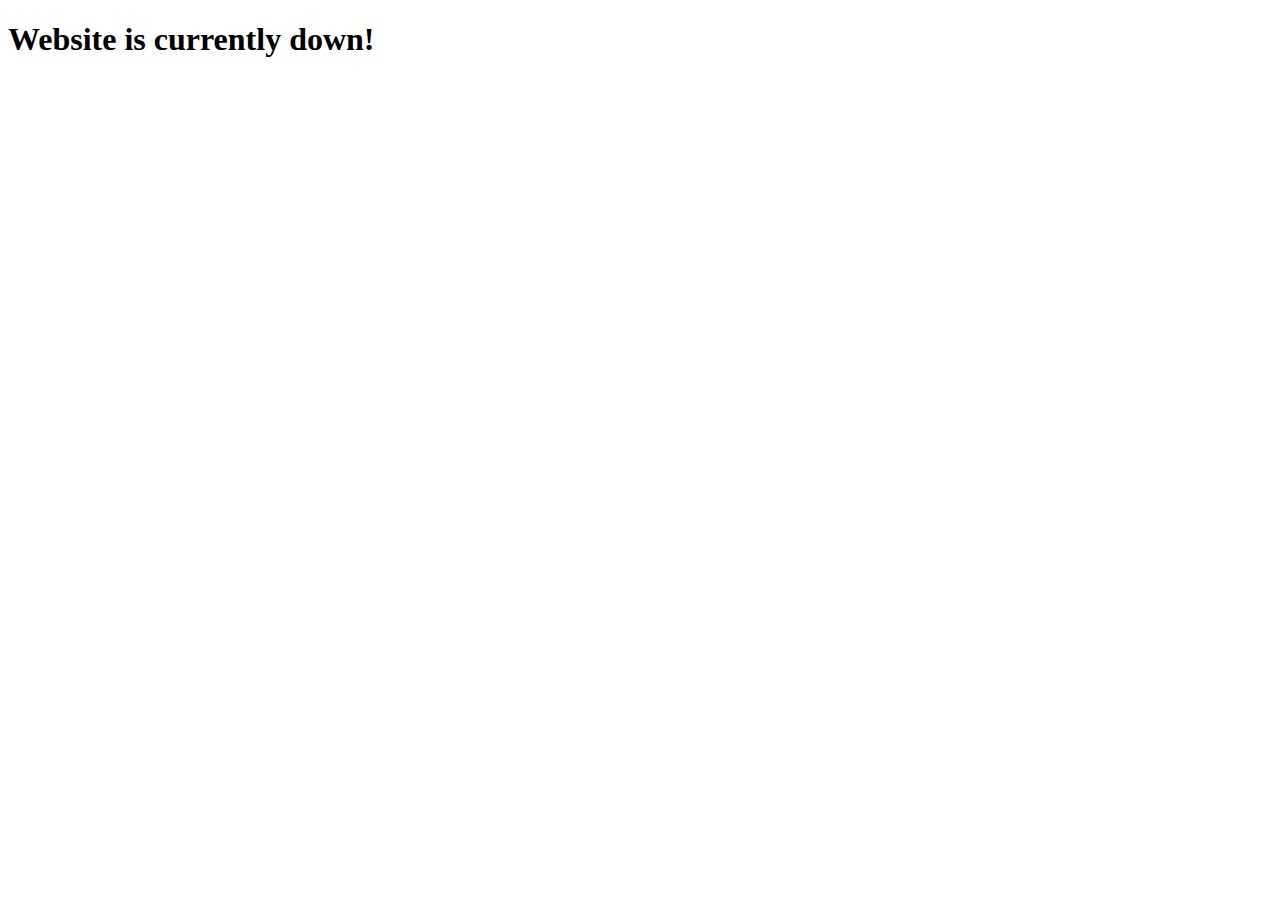
==== commit 4df34495: "Website Down" ====
--- a/index.html
+++ b/index.html
@@ -1,44 +1,11 @@
-
 <!DOCTYPE html>
 <html lang="en">
 <head>
     <meta charset="UTF-8">
-    <meta http-equiv="X-UA-Compatible" content="IE=edge">
     <meta name="viewport" content="width=device-width, initial-scale=1.0">
-    <link rel="stylesheet" href="style.css">
-    <link rel="stylesheet" href="https://fonts.googleapis.com/css2?family=Material+Symbols+Outlined:opsz,wght,FILL,GRAD@20..48,100..700,0..1,-50..200" />
-    <title>The Plasma Project</title>
+    <title>GreenSoft</title>
 </head>
 <body>
-    <div class="nav" style="font-family: 'JetBrains Mono', monospace; background-color: #06043D;">
-        <ul>
-            <li><a><span class="material-symbols-outlined">home</span></a></li>
-            <li><a href="#" style="position: relative; top: 10px;">Home</a></li>
-            <li><a href="join/join.html" style="position: relative; top: 10px;">Join US</a></li>
-            <li><a href="documentation/doc.html" style="position: relative; top: 10px;">Documentation</a></li>
-        </ul><br>
-    </div><br><br><br><br>
-
-    <h1 style="font-size: 45px; font-family: 'Roboto', sans-serif;"><b>The Operating</b></h1>
-    <h1 style="font-size: 45px; font-family: 'Roboto', sans-serif;"><b>System Made For <span style="color: #07EEFE;">Everyone!</span></b></h1>
-    <a class="test" href="#">CatOS</a><a class="test" href="https://github.com/plasmaco/Plasma-OS/tree/main/FINAL">Plasma-OS</a><br>
-    <p style="color: lightgrey;">Try the early demo.</p><br><br><br>
-
-    <div style="background-color: #06043D; width: 500px; height: 500px; margin: 0 auto; border: #06043D 1px solid; border-radius: 10px;">
-        <h1 style="font-size: 45px; font-family: 'Roboto', sans-serif;"><b>Command Line <span style="color: #07EEFE;">Interface.</span></b></h1>
-        <p>Both Plasma and CatOS feature a CLI as the main<br>interface with the aim of being lightweight.</p>
-        <p>In future versions a GUI will be added.</p>
-        <img src="terminal.png" alt="" width="55%" height="20%">
-    </div><br>
-    <div style="background-color: #06043D; width: 500px; height: 300px; margin: 0 auto; border: #06043D 1px solid; border-radius: 10px; text-align: center;">
-        <h1 style="font-size: 45px; font-family: 'Roboto', sans-serif;"><b>System <span style="color: #07EEFE;">Info.</span></b></h1>
-        
-        <a class="test" href="https://github.com/plasmaco/Plasma-OS/tree/main/FINAL">Learn More</a><a class="button2" href="https://discord.gg/92RFjFyFHH">Join Us</a>
-        <ul><br>
-            <p style="color: rgb(243, 79, 79);">x At least 4GB Of Ram</p>
-            <p style="color: rgb(243, 79, 79);">x At least 32bit CPU</p>
-            <p style="color: rgb(243, 79, 79);">x Requires VGA Memory</p>
-        </ul>
-    </div><br><br>
+    <h1>Website is currently down!</h1>
 </body>
 </html>
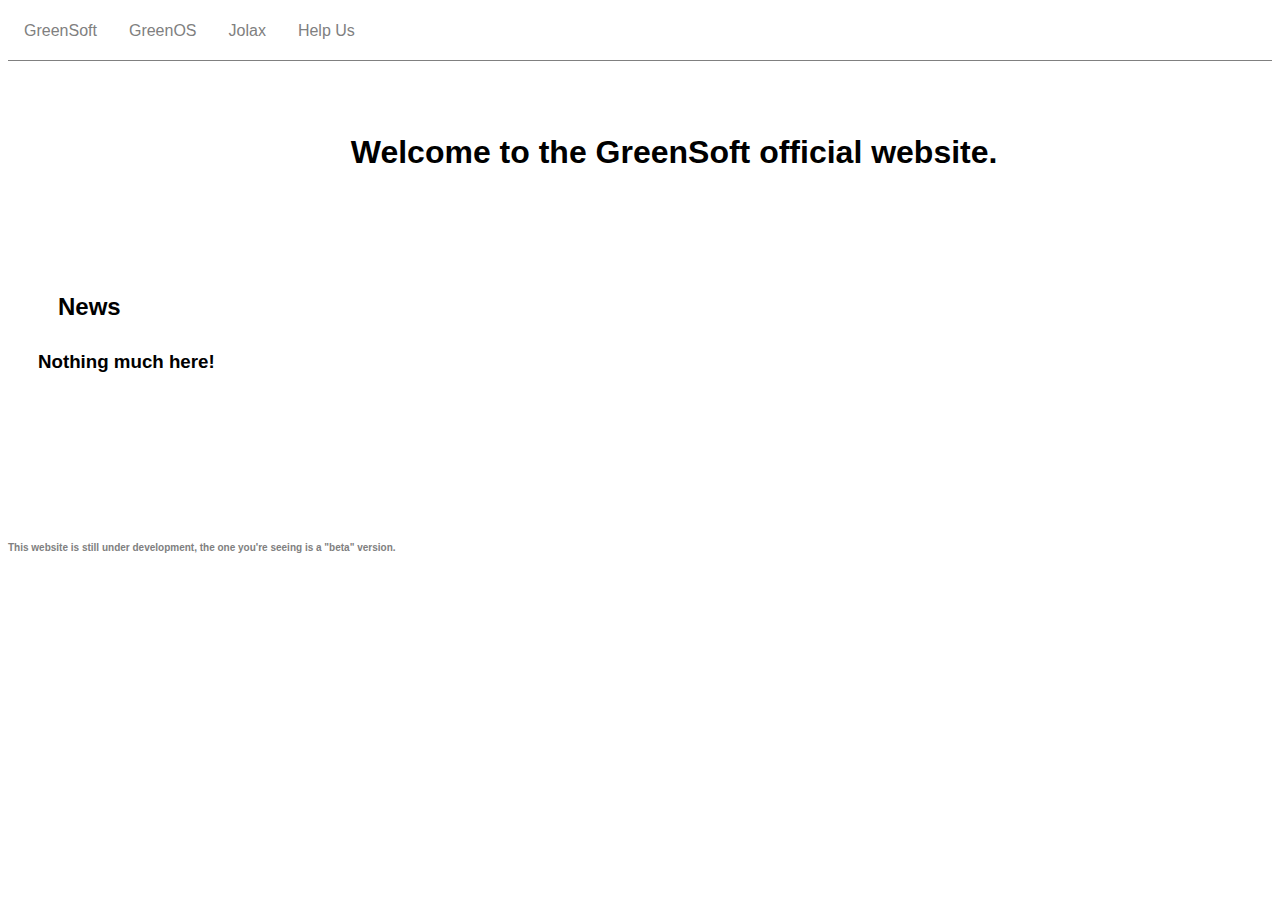
==== commit a933a8b5: "Rename main.html to index.html" ====
--- a/index.html
+++ b/index.html
@@ -3,9 +3,26 @@
 <head>
     <meta charset="UTF-8">
     <meta name="viewport" content="width=device-width, initial-scale=1.0">
+    <link rel="stylesheet" href="style.css">
     <title>GreenSoft</title>
 </head>
 <body>
-    <h1>Website is currently down!</h1>
+    <div class="nav">
+        <a href="">GreenSoft</a>
+        <a href="green/green.html"">GreenOS</a>
+        <a href="jolax/jolax.html">Jolax</a>
+        <a href="join/join.html">Help Us</a>
+    </div>
+
+    <div class="line" style="position: relative;top: 50px;">
+
+    </div>
+
+    <h1 style="position: relative; top: 100px; left: -20px;">Welcome to the GreenSoft official website.</h1>
+
+    <h2 style="position: relative; top: 200px; left: 50px;">News</h2>
+    <h3 style="position: relative; top: 210px; left: 30px;">Nothing much here!</h3>
+
+    <h5 style="position: relative; top: 360px; font-family: 'Franklin Gothic Medium', 'Arial Narrow', Arial, sans-serif; color: grey; font-size: 10px;">This website is still under development, the one you're seeing is a "beta" version.</h5>
 </body>
 </html>
--- a/style.css
+++ b/style.css
@@ -0,0 +1,40 @@
+* {
+    background-color: white;
+    font-family: 'Segoe UI', Tahoma, Geneva, Verdana, sans-serif;
+}
+
+.nav {
+    background-color: grey;
+}
+
+.nav h1 {
+    color: grey;
+    font-size: medium;
+}
+
+.nav a {
+    float: left;
+    color: grey;
+    text-align: center;
+    padding: 14px 16px;
+    text-decoration: none;
+}
+
+.nav a:hover {
+    color: green;
+}
+
+.nav a:active {
+    color:brown;
+}
+
+.line {
+    height: 5px;
+    background: linear-gradient(
+      to bottom,
+      transparent 2px,
+      grey 2px,
+      grey 3px,
+      transparent 3px
+    );
+  }
